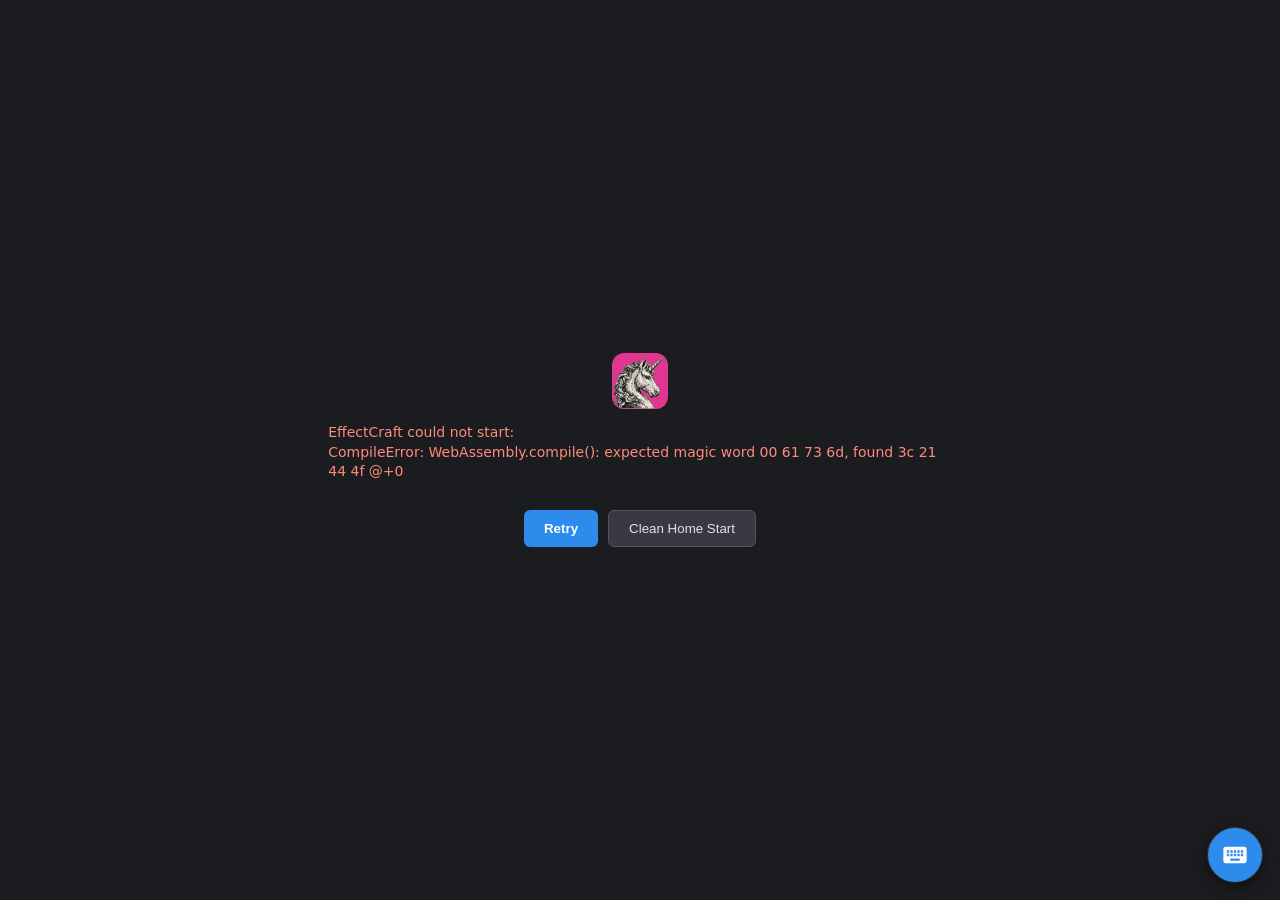
==== packaging/android/app/src/main/assets/web/index.html @ a0d3de22 "feat: EffectCraft Pocket (Unofficial Mobile Port) v0.6.0 by duplexspy" ====
<!doctype html>
<html lang="en">
<head>
  <meta charset="utf-8">
  <meta name="viewport" content="width=device-width, initial-scale=1">
  <meta name="color-scheme" content="dark">
  <meta name="theme-color" content="#1b1c1f">
  <meta name="description" content="EffectCraft: motion graphics and visual effects in the browser">
  <title>EffectCraft</title>
  <link rel="icon" href="favicon.svg" type="image/svg+xml">
  <link rel="manifest" href="manifest.webmanifest">
  <link rel="apple-touch-icon" href="icon-256.png">
  <link rel="stylesheet" href="keyboard.css">
  <style>
    html, body { margin: 0; height: 100%; overflow: hidden; background: #1b1c1f; }
    canvas { position: absolute; inset: 0; width: 100%; height: 100%; display: block; outline: none; }
    #loading {
      position: absolute; inset: 0; display: flex; flex-direction: column; gap: 14px;
      align-items: center; justify-content: center; color: #c9c9cc;
      font: 14px/1.4 system-ui, sans-serif; pointer-events: none;
    }
    #loading img { width: 56px; height: 56px; }
    #loading .err { color: #ff8a7a; white-space: pre-wrap; max-width: 70ch; pointer-events: auto; }
    #device-lost {
      position: absolute; inset: 0; display: flex; flex-direction: column; gap: 10px;
      align-items: center; justify-content: center; padding: 16px; text-align: center;
      background: rgb(18 18 18 / 0.85); color: #c8c8c8; font: 14px/1.4 system-ui, sans-serif;
    }
    #device-lost strong { color: #e3e3e3; font-size: 16px; }
    #device-lost p { margin: 0; max-width: 60ch; }
    #device-lost small { color: #8c8c8c; font-size: 12px; }
    #device-lost div { display: flex; gap: 8px; }
    #device-lost button {
      padding: 6px 14px; border: 1px solid #3a3a3a; border-radius: 4px;
      background: #232323; color: #e3e3e3; font: inherit; cursor: pointer;
    }
    #device-lost button:hover { background: #303030; }
    #device-lost button:last-child { background: #2d8ceb; border-color: #2d8ceb; }
    #device-lost button:last-child:hover { background: #4aa0f5; }
    #device-lost button:disabled { opacity: 0.6; cursor: default; }
  </style>
</head>
<body>
  <canvas id="effectcraft_canvas"></canvas>
  <div id="loading"><img src="favicon.svg" alt=""><div id="status">Loading EffectCraft…</div><div id="substatus" style="font-size:12px;color:#8a8c99;">Initializing…</div></div>
  <script type="module">
    import init, * as ec from "./effectcraft_web.js";
    const t0 = performance.now();
    window.effectcraftLoad = {};
    // The agent / test API: the desktop control channel as promises (docs/web.md).
    window.effectcraft = {
      request: (method, params) => ec.request(method, params ?? {}),
      execute: (command, params) => ec.request("engine.execute", { command, params: params ?? {} }),
      commands: () => ec.request("engine.commands", {}),
      inspect: () => ec.request("ui.inspect", {}),
      screenshot: (params) => ec.request("ui.screenshot", params ?? {}),
      renderFrame: (params) => ec.request("render.frame", { base64: true, ...(params ?? {}) }),
      files: () => ec.files(),
      readFile: (path) => ec.readFile(path),
      addFile: async (fileOrUrl, name) => {
        let bytes;
        if (typeof fileOrUrl === "string") {
          bytes = new Uint8Array(await (await fetch(fileOrUrl)).arrayBuffer());
          name = name ?? fileOrUrl.split("/").pop();
        } else {
          bytes = new Uint8Array(await fileOrUrl.arrayBuffer());
          name = name ?? fileOrUrl.name;
        }
        return ec.addFile(name, bytes);
      },
      info: () => ({
        ...ec.info(),
        crossOriginIsolated: self.crossOriginIsolated,
        webgpu: !!navigator.gpu,
        serviceWorker: !!(navigator.serviceWorker && navigator.serviceWorker.controller),
        load: window.effectcraftLoad,
      }),
      // Browser storage (OPFS / IndexedDB): save without downloading, list, remove, wait for writes.
      saveToBrowser: (path) => ec.saveToBrowser(path ?? undefined),
      listStored: () => ec.listStored(),
      removeStored: (path) => ec.removeStored(path),
      flush: () => ec.flush(),
      // A frame rendered in a frame worker (its GPU by default) vs the page's CPU: {maxDiff, meanDiff, over4, …}.
      workerFrameCheck: (params) => ec.workerFrameCheck(params ?? {}).then(JSON.parse),
    };
    // Offline start and install (PWA): the service worker caches the app's files.
    if ("serviceWorker" in navigator && !new URLSearchParams(location.search).has("nosw")) {
      navigator.serviceWorker.register("sw.js").catch((e) => console.warn("service worker:", e));
    }
    const setStatus = (msg) => {
      const sub = document.getElementById("substatus");
      if (sub) sub.textContent = msg;
      console.log("[LoadStep]", msg);
      if (window.AndroidBridge && window.AndroidBridge.log) {
        window.AndroidBridge.log("step", msg);
      }
    };

    window.addEventListener("error", (ev) => {
      console.error("[UncaughtError]", ev.message, ev.filename, ev.lineno, ev.error);
      if (window.AndroidBridge && window.AndroidBridge.reportError) {
        window.AndroidBridge.reportError(ev.message || "Uncaught Error", ev.error ? (ev.error.stack || String(ev.error)) : `${ev.filename}:${ev.lineno}`);
      }
    });

    window.addEventListener("unhandledrejection", (ev) => {
      console.error("[UnhandledRejection]", ev.reason);
      if (window.AndroidBridge && window.AndroidBridge.reportError) {
        window.AndroidBridge.reportError("Unhandled Rejection", ev.reason ? (ev.reason.stack || String(ev.reason)) : "Promise rejected");
      }
    });

    try {
      setStatus("Loading WebAssembly module…");
      const wasmUrl = new URL("effectcraft_web_bg.wasm", location.href);
      let module;
      try {
        module = await WebAssembly.compileStreaming(fetch(wasmUrl));
      } catch (streamErr) {
        console.warn("compileStreaming fallback:", streamErr);
        setStatus("Compiling WebAssembly module…");
        const resp = await fetch(wasmUrl);
        const bytes = await resp.arrayBuffer();
        module = await WebAssembly.compile(bytes);
      }
      setStatus("Initializing Rust runtime…");
      await init({ module_or_path: module });
      // Clear reference so V8 can free compilation buffers before engine allocations
      module = null;
      window.effectcraftLoad.wasmMs = performance.now() - t0;

      setStatus("Starting EffectCraft UI & Canvas…");
      await ec.start("effectcraft_canvas");
      window.effectcraftLoad.readyMs = performance.now() - t0;
      if (window.AndroidBridge && window.AndroidBridge.onAppReady) {
        window.AndroidBridge.onAppReady();
      }
    } catch (e) {
      console.error("EffectCraft start error:", e);
      const errMsg = (e && (e.stack || e.message)) ? String(e.stack || e.message) : String(e);
      if (window.AndroidBridge && window.AndroidBridge.reportError) {
        window.AndroidBridge.reportError(String(e), errMsg);
      }
      const s = document.getElementById("status");
      const sub = document.getElementById("substatus");
      if (s) {
        s.className = "err";
        s.textContent = "EffectCraft could not start:\n" + errMsg;
      }
      if (sub) {
        sub.innerHTML = "<div style='display:flex;gap:10px;margin-top:14px;'>" +
          "<button onclick='location.reload()' style='padding:10px 20px;background:#2d8ceb;color:#fff;border:none;border-radius:6px;cursor:pointer;font-weight:600;'>Retry</button>" +
          "<button onclick='location.href=\"index.html?nosw&noworkers&home&empty&webgl\"' style='padding:10px 20px;background:#383942;color:#e3e3e3;border:1px solid #555;border-radius:6px;cursor:pointer;'>Clean Home Start</button>" +
          "</div>";
      }
      window.effectcraftLoad.error = errMsg;
    }
  </script>
  <script src="keyboard.js"></script>
</body>
</html>
---- packaging/android/app/src/main/assets/web/keyboard.css ----
/* Virtual Laptop Keyboard Styles for EffectCraft Mobile / Android */

:root {
  --kb-bg: rgba(22, 23, 27, 0.95);
  --kb-border: #383a42;
  --kb-key-bg: #2b2d34;
  --kb-key-bg-hover: #363942;
  --kb-key-bg-active: #1f2025;
  --kb-key-mod-active: #2d8ceb;
  --kb-key-color: #e4e4e7;
  --kb-key-sub-color: #8f929d;
  --kb-key-border: #3d404b;
  --kb-key-shadow: 0 2px 0 #18191d;
  --kb-font: -apple-system, BlinkMacSystemFont, "Segoe UI", Roboto, "Helvetica Neue", sans-serif;
}

/* Floating Keyboard Button */
#ec-floating-kb-btn {
  position: fixed;
  right: 18px;
  bottom: 18px;
  width: 54px;
  height: 54px;
  border-radius: 50%;
  background: #2d8ceb;
  box-shadow: 0 4px 14px rgba(0, 0, 0, 0.5), 0 0 0 1px rgba(255, 255, 255, 0.15);
  display: flex;
  align-items: center;
  justify-content: center;
  color: #ffffff;
  cursor: pointer;
  z-index: 99990;
  user-select: none;
  -webkit-user-select: none;
  touch-action: none;
  transition: transform 0.15s ease, background-color 0.2s ease, opacity 0.2s ease;
}

#ec-floating-kb-btn:active {
  transform: scale(0.92);
  background: #1a73e8;
}

#ec-floating-kb-btn svg {
  width: 28px;
  height: 28px;
  fill: currentColor;
  pointer-events: none;
}

/* Keyboard Overlay Container */
#ec-keyboard-container {
  position: fixed;
  bottom: 0;
  left: 0;
  right: 0;
  height: 48vh;
  min-height: 190px;
  max-height: 52vh;
  background: var(--kb-bg);
  backdrop-filter: blur(12px);
  -webkit-backdrop-filter: blur(12px);
  border-top: 1px solid var(--kb-border);
  box-shadow: 0 -8px 24px rgba(0, 0, 0, 0.6);
  z-index: 999999;
  user-select: none;
  -webkit-user-select: none;
  font-family: var(--kb-font);
  transition: transform 0.25s cubic-bezier(0.16, 1, 0.3, 1), opacity 0.2s ease;
  transform: translateY(0);
  opacity: 1;
  display: flex;
  flex-direction: column;
  box-sizing: border-box;
  padding: 4px 8px 8px 8px;
}

#ec-keyboard-container.ec-kb-hidden {
  transform: translateY(105%);
  opacity: 0;
  pointer-events: none;
}

#ec-keyboard-container.ec-kb-transparent {
  background: rgba(22, 23, 27, 0.65);
}

/* Header bar */
.ec-kb-header {
  display: flex;
  align-items: center;
  justify-content: space-between;
  padding: 3px 6px 5px 6px;
  font-size: 11px;
  color: #9ea1ad;
  border-bottom: 1px solid rgba(255, 255, 255, 0.06);
  margin-bottom: 4px;
}

.ec-kb-header-left {
  display: flex;
  align-items: center;
  gap: 8px;
}

.ec-kb-title {
  font-weight: 600;
  color: #cfd2dc;
  letter-spacing: 0.5px;
  text-transform: uppercase;
  font-size: 10px;
}

.ec-kb-quick-actions {
  display: flex;
  align-items: center;
  gap: 5px;
}

.ec-kb-action-btn {
  background: rgba(255, 255, 255, 0.08);
  border: 1px solid rgba(255, 255, 255, 0.1);
  color: #c4c7d2;
  border-radius: 3px;
  padding: 2px 6px;
  font-size: 10px;
  cursor: pointer;
  font-family: var(--kb-font);
}

.ec-kb-action-btn:active {
  background: rgba(45, 140, 235, 0.4);
  color: #ffffff;
}

.ec-kb-header-right {
  display: flex;
  align-items: center;
  gap: 8px;
}

.ec-kb-tool-btn {
  background: none;
  border: none;
  color: #9ea1ad;
  font-size: 13px;
  cursor: pointer;
  padding: 2px 6px;
  border-radius: 3px;
}

.ec-kb-tool-btn:hover {
  color: #ffffff;
  background: rgba(255, 255, 255, 0.1);
}

/* Keyboard Main Sections (Main + Nav + Numpad) */
.ec-kb-body {
  display: flex;
  gap: 6px;
  flex: 1;
  min-height: 0;
  width: 100%;
}

.ec-kb-section-main {
  flex: 12;
  display: flex;
  flex-direction: column;
  gap: 3px;
}

.ec-kb-section-nav {
  flex: 3;
  display: flex;
  flex-direction: column;
  gap: 3px;
}

.ec-kb-section-numpad {
  flex: 4;
  display: flex;
  flex-direction: column;
  gap: 3px;
}

.ec-kb-row {
  display: flex;
  gap: 3px;
  flex: 1;
}

/* Key Styles */
.ec-kb-key {
  position: relative;
  flex: 1;
  background: var(--kb-key-bg);
  border: 1px solid var(--kb-key-border);
  border-radius: 4px;
  box-shadow: var(--kb-key-shadow);
  color: var(--kb-key-color);
  display: flex;
  flex-direction: column;
  align-items: center;
  justify-content: center;
  font-size: 12px;
  font-weight: 500;
  cursor: pointer;
  touch-action: manipulation;
  -webkit-tap-highlight-color: transparent;
  transition: transform 0.05s ease, background 0.1s ease;
  min-height: 24px;
  padding: 1px 2px;
  line-height: 1.1;
}

.ec-kb-key:hover {
  background: var(--kb-key-bg-hover);
}

.ec-kb-key:active, .ec-kb-key.ec-kb-pressed {
  background: var(--kb-key-bg-active);
  box-shadow: 0 1px 0 #18191d;
  transform: translateY(1px);
}

/* Modifier Active / Latched */
.ec-kb-key.ec-kb-mod-active {
  background: var(--kb-key-mod-active) !important;
  color: #ffffff !important;
  border-color: #55a6f8 !important;
  box-shadow: 0 0 8px rgba(45, 140, 235, 0.6) !important;
}

/* Locked (Caps Lock, Num Lock) Indicator */
.ec-kb-key.ec-kb-locked::after {
  content: "";
  position: absolute;
  top: 3px;
  right: 4px;
  width: 5px;
  height: 5px;
  border-radius: 50%;
  background: #20e070;
  box-shadow: 0 0 4px #20e070;
}

/* Key Sizing variants */
.ec-kb-key-fn {
  font-size: 10px;
  color: #adb0be;
  min-height: 20px;
}

.ec-kb-w-1-25 { flex: 1.25; }
.ec-kb-w-1-5  { flex: 1.5; }
.ec-kb-w-1-75 { flex: 1.75; }
.ec-kb-w-2    { flex: 2; }
.ec-kb-w-2-25 { flex: 2.25; }
.ec-kb-w-space { flex: 5.5; }
.ec-kb-h-2    { flex: 2; }

/* Sub labels on keys */
.ec-kb-sub {
  font-size: 9px;
  color: var(--kb-key-sub-color);
  line-height: 1;
}

.ec-kb-main-label {
  font-size: 11px;
  line-height: 1;
}

.ec-kb-arrow {
  font-size: 12px;
}
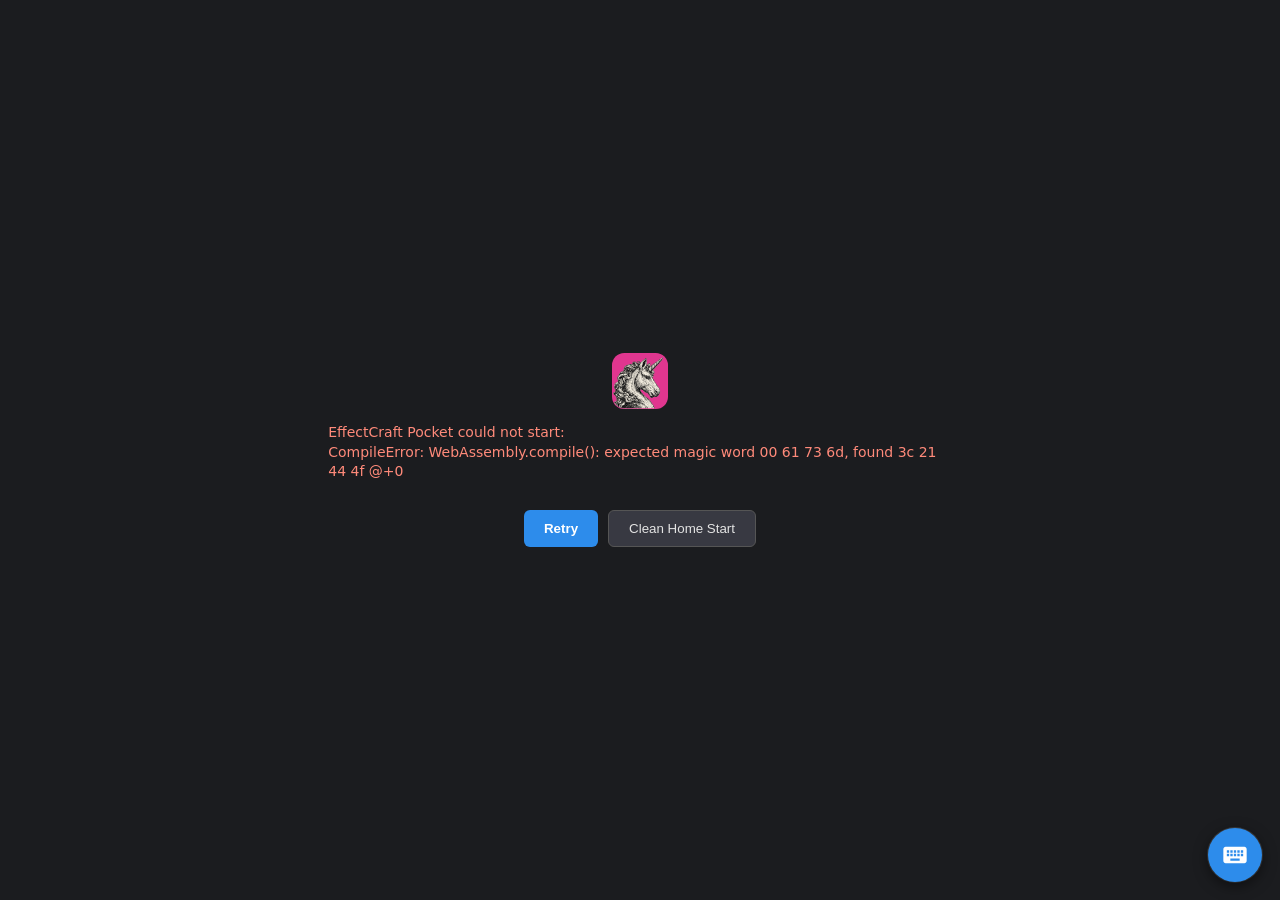
==== commit 904abbcc: "feat: Add Android file chooser support, credit duplexspy, and rename app to EffectCraft Pocket" ====
--- a/packaging/android/app/src/main/assets/web/index.html
+++ b/packaging/android/app/src/main/assets/web/index.html
@@ -6,7 +6,7 @@
   <meta name="color-scheme" content="dark">
   <meta name="theme-color" content="#1b1c1f">
   <meta name="description" content="EffectCraft: motion graphics and visual effects in the browser">
-  <title>EffectCraft</title>
+  <title>EffectCraft Pocket</title>
   <link rel="icon" href="favicon.svg" type="image/svg+xml">
   <link rel="manifest" href="manifest.webmanifest">
   <link rel="apple-touch-icon" href="icon-256.png">
@@ -42,7 +42,7 @@
 </head>
 <body>
   <canvas id="effectcraft_canvas"></canvas>
-  <div id="loading"><img src="favicon.svg" alt=""><div id="status">Loading EffectCraft…</div><div id="substatus" style="font-size:12px;color:#8a8c99;">Initializing…</div></div>
+  <div id="loading"><img src="favicon.svg" alt=""><div id="status">Loading EffectCraft Pocket…</div><div id="substatus" style="font-size:12px;color:#8a8c99;">Initializing…</div></div>
   <script type="module">
     import init, * as ec from "./effectcraft_web.js";
     const t0 = performance.now();
@@ -129,14 +129,14 @@
       module = null;
       window.effectcraftLoad.wasmMs = performance.now() - t0;
 
-      setStatus("Starting EffectCraft UI & Canvas…");
+      setStatus("Starting EffectCraft Pocket UI & Canvas…");
       await ec.start("effectcraft_canvas");
       window.effectcraftLoad.readyMs = performance.now() - t0;
       if (window.AndroidBridge && window.AndroidBridge.onAppReady) {
         window.AndroidBridge.onAppReady();
       }
     } catch (e) {
-      console.error("EffectCraft start error:", e);
+      console.error("EffectCraft Pocket start error:", e);
       const errMsg = (e && (e.stack || e.message)) ? String(e.stack || e.message) : String(e);
       if (window.AndroidBridge && window.AndroidBridge.reportError) {
         window.AndroidBridge.reportError(String(e), errMsg);
@@ -145,7 +145,7 @@
       const sub = document.getElementById("substatus");
       if (s) {
         s.className = "err";
-        s.textContent = "EffectCraft could not start:\n" + errMsg;
+        s.textContent = "EffectCraft Pocket could not start:\n" + errMsg;
       }
       if (sub) {
         sub.innerHTML = "<div style='display:flex;gap:10px;margin-top:14px;'>" +
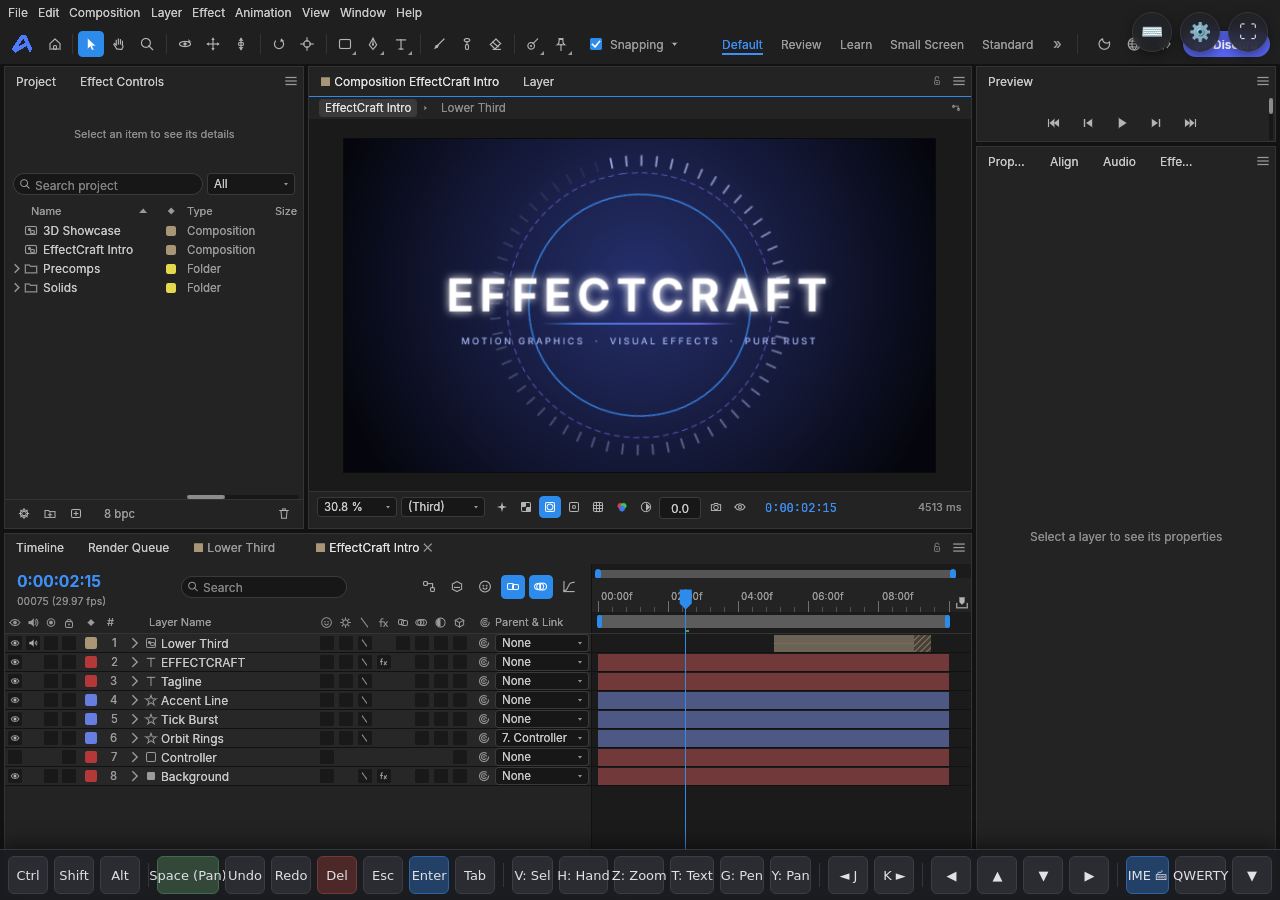
==== commit b60aaad0: "Update to EffectCraft v0.23.1 Pocket: Virtual Keyboard, DPI controls, 100% CPU/GPU performance, and " ====
--- a/packaging/android/app/src/main/assets/web/index.html
+++ b/packaging/android/app/src/main/assets/web/index.html
@@ -6,11 +6,11 @@
   <meta name="color-scheme" content="dark">
   <meta name="theme-color" content="#1b1c1f">
   <meta name="description" content="EffectCraft: motion graphics and visual effects in the browser">
-  <title>EffectCraft Pocket</title>
+  <title>EffectCraft</title>
   <link rel="icon" href="favicon.svg" type="image/svg+xml">
   <link rel="manifest" href="manifest.webmanifest">
   <link rel="apple-touch-icon" href="icon-256.png">
-  <link rel="stylesheet" href="keyboard.css">
+  <link rel="stylesheet" href="mobile.css">
   <style>
     html, body { margin: 0; height: 100%; overflow: hidden; background: #1b1c1f; }
     canvas { position: absolute; inset: 0; width: 100%; height: 100%; display: block; outline: none; }
@@ -42,7 +42,7 @@
 </head>
 <body>
   <canvas id="effectcraft_canvas"></canvas>
-  <div id="loading"><img src="favicon.svg" alt=""><div id="status">Loading EffectCraft Pocket…</div><div id="substatus" style="font-size:12px;color:#8a8c99;">Initializing…</div></div>
+  <div id="loading"><img src="favicon.svg" alt=""><div id="status">Loading EffectCraft…</div></div>
   <script type="module">
     import init, * as ec from "./effectcraft_web.js";
     const t0 = performance.now();
@@ -72,7 +72,13 @@
         ...ec.info(),
         crossOriginIsolated: self.crossOriginIsolated,
         webgpu: !!navigator.gpu,
-        serviceWorker: !!(navigator.serviceWorker && navigator.serviceWorker.controller),
+        serviceWorker: (() => {
+          try {
+            return !!(navigator.serviceWorker && navigator.serviceWorker.controller);
+          } catch {
+            return false;
+          }
+        })(),
         load: window.effectcraftLoad,
       }),
       // Browser storage (OPFS / IndexedDB): save without downloading, list, remove, wait for writes.
@@ -84,78 +90,36 @@
       workerFrameCheck: (params) => ec.workerFrameCheck(params ?? {}).then(JSON.parse),
     };
     // Offline start and install (PWA): the service worker caches the app's files.
-    if ("serviceWorker" in navigator && !new URLSearchParams(location.search).has("nosw")) {
-      navigator.serviceWorker.register("sw.js").catch((e) => console.warn("service worker:", e));
+    if (!new URLSearchParams(location.search).has("nosw")) {
+      try {
+        if ("serviceWorker" in navigator && navigator.serviceWorker) {
+          navigator.serviceWorker.register("sw.js").catch((e) => console.warn("service worker:", e));
+        }
+      } catch (e) {
+        console.warn("service worker:", e);
+      }
     }
-    const setStatus = (msg) => {
-      const sub = document.getElementById("substatus");
-      if (sub) sub.textContent = msg;
-      console.log("[LoadStep]", msg);
-      if (window.AndroidBridge && window.AndroidBridge.log) {
-        window.AndroidBridge.log("step", msg);
-      }
-    };
-
-    window.addEventListener("error", (ev) => {
-      console.error("[UncaughtError]", ev.message, ev.filename, ev.lineno, ev.error);
-      if (window.AndroidBridge && window.AndroidBridge.reportError) {
-        window.AndroidBridge.reportError(ev.message || "Uncaught Error", ev.error ? (ev.error.stack || String(ev.error)) : `${ev.filename}:${ev.lineno}`);
-      }
-    });
-
-    window.addEventListener("unhandledrejection", (ev) => {
-      console.error("[UnhandledRejection]", ev.reason);
-      if (window.AndroidBridge && window.AndroidBridge.reportError) {
-        window.AndroidBridge.reportError("Unhandled Rejection", ev.reason ? (ev.reason.stack || String(ev.reason)) : "Promise rejected");
-      }
-    });
-
     try {
-      setStatus("Loading WebAssembly module…");
+      // Compile once: the page and its render workers instantiate the same module.
       const wasmUrl = new URL("effectcraft_web_bg.wasm", location.href);
       let module;
       try {
         module = await WebAssembly.compileStreaming(fetch(wasmUrl));
-      } catch (streamErr) {
-        console.warn("compileStreaming fallback:", streamErr);
-        setStatus("Compiling WebAssembly module…");
-        const resp = await fetch(wasmUrl);
-        const bytes = await resp.arrayBuffer();
-        module = await WebAssembly.compile(bytes);
+      } catch {
+        module = await WebAssembly.compile(await (await fetch(wasmUrl)).arrayBuffer());
       }
-      setStatus("Initializing Rust runtime…");
+      window.effectcraftModule = module;
       await init({ module_or_path: module });
-      // Clear reference so V8 can free compilation buffers before engine allocations
-      module = null;
       window.effectcraftLoad.wasmMs = performance.now() - t0;
-
-      setStatus("Starting EffectCraft Pocket UI & Canvas…");
       await ec.start("effectcraft_canvas");
       window.effectcraftLoad.readyMs = performance.now() - t0;
-      if (window.AndroidBridge && window.AndroidBridge.onAppReady) {
-        window.AndroidBridge.onAppReady();
-      }
     } catch (e) {
-      console.error("EffectCraft Pocket start error:", e);
-      const errMsg = (e && (e.stack || e.message)) ? String(e.stack || e.message) : String(e);
-      if (window.AndroidBridge && window.AndroidBridge.reportError) {
-        window.AndroidBridge.reportError(String(e), errMsg);
-      }
       const s = document.getElementById("status");
-      const sub = document.getElementById("substatus");
-      if (s) {
-        s.className = "err";
-        s.textContent = "EffectCraft Pocket could not start:\n" + errMsg;
-      }
-      if (sub) {
-        sub.innerHTML = "<div style='display:flex;gap:10px;margin-top:14px;'>" +
-          "<button onclick='location.reload()' style='padding:10px 20px;background:#2d8ceb;color:#fff;border:none;border-radius:6px;cursor:pointer;font-weight:600;'>Retry</button>" +
-          "<button onclick='location.href=\"index.html?nosw&noworkers&home&empty&webgl\"' style='padding:10px 20px;background:#383942;color:#e3e3e3;border:1px solid #555;border-radius:6px;cursor:pointer;'>Clean Home Start</button>" +
-          "</div>";
-      }
-      window.effectcraftLoad.error = errMsg;
+      if (s) { s.className = "err"; s.textContent = "EffectCraft failed to start:\n" + (e && e.stack || e); }
+      window.effectcraftLoad.error = String(e);
+      throw e;
     }
   </script>
-  <script src="keyboard.js"></script>
+  <script src="mobile.js"></script>
 </body>
 </html>
--- a/packaging/android/app/src/main/assets/web/mobile.css
+++ b/packaging/android/app/src/main/assets/web/mobile.css
@@ -0,0 +1,409 @@
+/* EffectCraft Mobile Styling */
+:root {
+  --ec-bg: #1b1c1f;
+  --ec-panel: #232428;
+  --ec-panel-border: #35363b;
+  --ec-accent: #2d8ceb;
+  --ec-accent-hover: #4aa0f5;
+  --ec-text: #e0e1e6;
+  --ec-text-dim: #9b9ca3;
+  --ec-danger: #e04747;
+}
+
+/* Touch Action on main canvas */
+#effectcraft_canvas {
+  touch-action: none;
+  -webkit-touch-callout: none;
+  -webkit-user-select: none;
+  user-select: none;
+}
+
+/* Floating Action / Menu Button */
+#ec-mobile-controls {
+  position: fixed;
+  top: 12px;
+  right: 12px;
+  display: flex;
+  gap: 8px;
+  z-index: 99999;
+}
+
+.ec-mobile-fab {
+  width: 40px;
+  height: 40px;
+  border-radius: 50%;
+  background: rgba(35, 36, 40, 0.85);
+  border: 1px solid var(--ec-panel-border);
+  color: var(--ec-text);
+  display: flex;
+  align-items: center;
+  justify-content: center;
+  font-size: 18px;
+  cursor: pointer;
+  box-shadow: 0 4px 12px rgba(0, 0, 0, 0.4);
+  backdrop-filter: blur(8px);
+  -webkit-backdrop-filter: blur(8px);
+  user-select: none;
+  transition: all 0.15s ease;
+}
+
+.ec-mobile-fab:active {
+  transform: scale(0.92);
+  background: var(--ec-accent);
+}
+
+.ec-mobile-fab.active {
+  background: var(--ec-accent);
+  border-color: var(--ec-accent-hover);
+  color: #fff;
+}
+
+/* Virtual Keyboard Toolbar (Docked at bottom) */
+#ec-vk-container {
+  position: fixed;
+  bottom: 0;
+  left: 0;
+  right: 0;
+  background: rgba(27, 28, 31, 0.94);
+  backdrop-filter: blur(12px);
+  -webkit-backdrop-filter: blur(12px);
+  border-top: 1px solid var(--ec-panel-border);
+  box-shadow: 0 -4px 20px rgba(0, 0, 0, 0.5);
+  z-index: 99998;
+  display: flex;
+  flex-direction: column;
+  transition: transform 0.25s cubic-bezier(0.1, 0.9, 0.2, 1);
+  user-select: none;
+}
+
+#ec-vk-container.hidden {
+  transform: translateY(105%);
+}
+
+.ec-vk-bar {
+  display: flex;
+  align-items: center;
+  overflow-x: auto;
+  overflow-y: hidden;
+  padding: 6px 8px;
+  gap: 6px;
+  -webkit-overflow-scrolling: touch;
+}
+
+.ec-vk-bar::-webkit-scrollbar {
+  display: none;
+}
+
+.ec-vk-key {
+  height: 38px;
+  min-width: 40px;
+  padding: 0 10px;
+  background: #2b2c31;
+  border: 1px solid #3c3d44;
+  border-radius: 6px;
+  color: var(--ec-text);
+  font-size: 13px;
+  font-weight: 500;
+  font-family: system-ui, -apple-system, sans-serif;
+  display: flex;
+  align-items: center;
+  justify-content: center;
+  cursor: pointer;
+  white-space: nowrap;
+  touch-action: manipulation;
+  transition: background 0.1s, transform 0.05s;
+}
+
+.ec-vk-key:active {
+  background: #42434a;
+  transform: translateY(1px);
+}
+
+.ec-vk-key.mod-active {
+  background: #1c5ba6 !important;
+  border-color: #3b8ce8 !important;
+  color: #fff !important;
+  box-shadow: 0 0 6px rgba(45, 140, 235, 0.6);
+}
+
+.ec-vk-key.primary {
+  background: #234066;
+  border-color: #2d62a3;
+}
+
+.ec-vk-key.highlight {
+  background: #34483a;
+  border-color: #3e6d49;
+}
+
+.ec-vk-key.danger {
+  background: #4d2828;
+  border-color: #733a3a;
+}
+
+.ec-vk-divider {
+  width: 1px;
+  height: 24px;
+  background: var(--ec-panel-border);
+  margin: 0 2px;
+  flex-shrink: 0;
+}
+
+/* Full Virtual QWERTY Keyboard */
+#ec-vk-full {
+  display: none;
+  flex-direction: column;
+  padding: 4px 6px 10px 6px;
+  gap: 5px;
+  background: #1e1f23;
+  border-top: 1px solid #2d2e33;
+}
+
+#ec-vk-full.visible {
+  display: flex;
+}
+
+.ec-vk-full-row {
+  display: flex;
+  justify-content: center;
+  gap: 4px;
+  touch-action: manipulation;
+}
+
+.ec-vk-full-key {
+  flex: 1;
+  max-width: 44px;
+  height: 42px;
+  background: #2c2d33;
+  border: 1px solid #3e4047;
+  border-radius: 5px;
+  color: #fff;
+  font-size: 15px;
+  display: flex;
+  align-items: center;
+  justify-content: center;
+  cursor: pointer;
+}
+
+.ec-vk-full-key.wide {
+  flex: 1.5;
+  max-width: 68px;
+  font-size: 12px;
+  background: #25262c;
+}
+
+.ec-vk-full-key.space {
+  flex: 4;
+  max-width: 220px;
+}
+
+.ec-vk-full-key:active {
+  background: #474952;
+}
+
+/* Quick Text Typing Bar */
+#ec-text-bar {
+  display: none;
+  align-items: center;
+  padding: 6px 10px;
+  gap: 8px;
+  background: #222327;
+  border-bottom: 1px solid #33343a;
+}
+
+#ec-text-bar.visible {
+  display: flex;
+}
+
+#ec-text-input {
+  flex: 1;
+  height: 34px;
+  background: #18191b;
+  border: 1px solid #383940;
+  border-radius: 4px;
+  color: #fff;
+  padding: 0 10px;
+  font-size: 14px;
+  outline: none;
+}
+
+#ec-text-input:focus {
+  border-color: var(--ec-accent);
+}
+
+/* Modal Dialog for DPI Settings & Hardware Status */
+#ec-modal-overlay {
+  position: fixed;
+  inset: 0;
+  background: rgba(0, 0, 0, 0.75);
+  backdrop-filter: blur(6px);
+  -webkit-backdrop-filter: blur(6px);
+  z-index: 100000;
+  display: flex;
+  align-items: center;
+  justify-content: center;
+  padding: 16px;
+  opacity: 0;
+  pointer-events: none;
+  transition: opacity 0.2s ease;
+}
+
+#ec-modal-overlay.open {
+  opacity: 1;
+  pointer-events: auto;
+}
+
+.ec-modal {
+  background: #222328;
+  border: 1px solid #3c3e46;
+  border-radius: 12px;
+  width: 100%;
+  max-width: 480px;
+  max-height: 90vh;
+  overflow-y: auto;
+  box-shadow: 0 12px 36px rgba(0, 0, 0, 0.7);
+  color: var(--ec-text);
+  font-family: system-ui, -apple-system, sans-serif;
+  display: flex;
+  flex-direction: column;
+}
+
+.ec-modal-header {
+  padding: 16px 20px;
+  border-bottom: 1px solid #33353c;
+  display: flex;
+  align-items: center;
+  justify-content: space-between;
+}
+
+.ec-modal-title {
+  font-size: 17px;
+  font-weight: 600;
+  display: flex;
+  align-items: center;
+  gap: 8px;
+}
+
+.ec-modal-close {
+  background: none;
+  border: none;
+  color: var(--ec-text-dim);
+  font-size: 20px;
+  cursor: pointer;
+  padding: 4px;
+}
+
+.ec-modal-body {
+  padding: 20px;
+  display: flex;
+  flex-direction: column;
+  gap: 18px;
+}
+
+.ec-setting-group {
+  display: flex;
+  flex-direction: column;
+  gap: 8px;
+}
+
+.ec-setting-label {
+  font-size: 14px;
+  font-weight: 600;
+  color: #c9c9d1;
+  display: flex;
+  justify-content: space-between;
+  align-items: center;
+}
+
+.ec-setting-value {
+  color: var(--ec-accent);
+  font-weight: 700;
+}
+
+.ec-setting-desc {
+  font-size: 12px;
+  color: var(--ec-text-dim);
+  line-height: 1.4;
+}
+
+/* Preset Buttons Grid */
+.ec-preset-grid {
+  display: grid;
+  grid-template-columns: repeat(3, 1fr);
+  gap: 6px;
+  margin-top: 4px;
+}
+
+.ec-preset-btn {
+  padding: 8px 6px;
+  background: #2b2c32;
+  border: 1px solid #3c3e45;
+  border-radius: 6px;
+  color: var(--ec-text);
+  font-size: 12px;
+  font-weight: 500;
+  text-align: center;
+  cursor: pointer;
+  transition: all 0.15s;
+}
+
+.ec-preset-btn.active {
+  background: #1c5ba6;
+  border-color: #3b8ce8;
+  color: #fff;
+}
+
+/* Slider Controls */
+.ec-slider {
+  width: 100%;
+  accent-color: var(--ec-accent);
+  height: 6px;
+  background: #33353c;
+  border-radius: 3px;
+  outline: none;
+  margin: 6px 0;
+}
+
+/* Hardware / 100% Performance Badges */
+.ec-perf-badge-row {
+  display: flex;
+  flex-wrap: wrap;
+  gap: 8px;
+  margin-top: 6px;
+}
+
+.ec-perf-badge {
+  display: inline-flex;
+  align-items: center;
+  gap: 6px;
+  background: #1a3022;
+  border: 1px solid #295438;
+  color: #72d993;
+  font-size: 11px;
+  font-weight: 600;
+  padding: 4px 8px;
+  border-radius: 4px;
+}
+
+.ec-perf-badge.active-gpu {
+  background: #202b3d;
+  border-color: #2b4975;
+  color: #6eb3fa;
+}
+
+.ec-action-btn {
+  padding: 10px 14px;
+  background: var(--ec-accent);
+  border: none;
+  border-radius: 6px;
+  color: #fff;
+  font-size: 14px;
+  font-weight: 600;
+  cursor: pointer;
+  text-align: center;
+  margin-top: 4px;
+}
+
+.ec-action-btn:active {
+  background: var(--ec-accent-hover);
+}
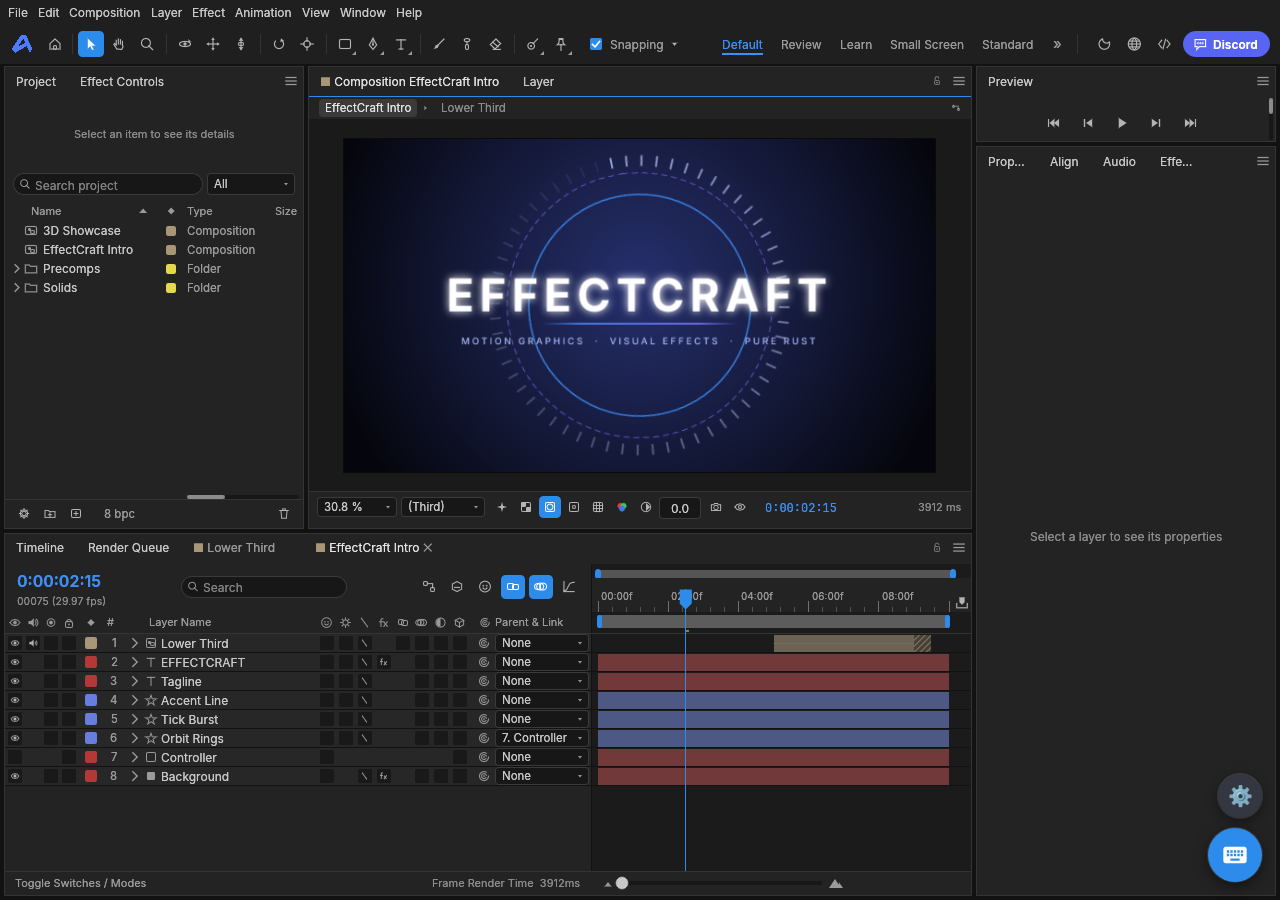
==== commit 1ec4a974: "feat(mobile): v0.23.2 Beta - restore v0.6.0 chiclet keyboard, native mobile file picker, and direct " ====
--- a/packaging/android/app/src/main/assets/web/index.html
+++ b/packaging/android/app/src/main/assets/web/index.html
@@ -10,7 +10,7 @@
   <link rel="icon" href="favicon.svg" type="image/svg+xml">
   <link rel="manifest" href="manifest.webmanifest">
   <link rel="apple-touch-icon" href="icon-256.png">
-  <link rel="stylesheet" href="mobile.css">
+  <link rel="stylesheet" href="keyboard.css">
   <style>
     html, body { margin: 0; height: 100%; overflow: hidden; background: #1b1c1f; }
     canvas { position: absolute; inset: 0; width: 100%; height: 100%; display: block; outline: none; }
@@ -120,6 +120,6 @@
       throw e;
     }
   </script>
-  <script src="mobile.js"></script>
+  <script src="keyboard.js"></script>
 </body>
 </html>
--- a/packaging/android/app/src/main/assets/web/keyboard.css
+++ b/packaging/android/app/src/main/assets/web/keyboard.css
@@ -0,0 +1,460 @@
+/* Virtual Laptop Keyboard Styles for EffectCraft Mobile / Android */
+
+:root {
+  --kb-bg: rgba(22, 23, 27, 0.95);
+  --kb-border: #383a42;
+  --kb-key-bg: #2b2d34;
+  --kb-key-bg-hover: #363942;
+  --kb-key-bg-active: #1f2025;
+  --kb-key-mod-active: #2d8ceb;
+  --kb-key-color: #e4e4e7;
+  --kb-key-sub-color: #8f929d;
+  --kb-key-border: #3d404b;
+  --kb-key-shadow: 0 2px 0 #18191d;
+  --kb-font: -apple-system, BlinkMacSystemFont, "Segoe UI", Roboto, "Helvetica Neue", sans-serif;
+}
+
+/* Floating Keyboard Button */
+#ec-floating-kb-btn {
+  position: fixed;
+  right: 18px;
+  bottom: 18px;
+  width: 54px;
+  height: 54px;
+  border-radius: 50%;
+  background: #2d8ceb;
+  box-shadow: 0 4px 14px rgba(0, 0, 0, 0.5), 0 0 0 1px rgba(255, 255, 255, 0.15);
+  display: flex;
+  align-items: center;
+  justify-content: center;
+  color: #ffffff;
+  cursor: pointer;
+  z-index: 99990;
+  user-select: none;
+  -webkit-user-select: none;
+  touch-action: none;
+  transition: transform 0.15s ease, background-color 0.2s ease, opacity 0.2s ease;
+}
+
+#ec-floating-kb-btn:active {
+  transform: scale(0.92);
+  background: #1a73e8;
+}
+
+#ec-floating-kb-btn svg {
+  width: 28px;
+  height: 28px;
+  fill: currentColor;
+  pointer-events: none;
+}
+
+/* Keyboard Overlay Container */
+#ec-keyboard-container {
+  position: fixed;
+  bottom: 0;
+  left: 0;
+  right: 0;
+  height: 48vh;
+  min-height: 190px;
+  max-height: 52vh;
+  background: var(--kb-bg);
+  backdrop-filter: blur(12px);
+  -webkit-backdrop-filter: blur(12px);
+  border-top: 1px solid var(--kb-border);
+  box-shadow: 0 -8px 24px rgba(0, 0, 0, 0.6);
+  z-index: 999999;
+  user-select: none;
+  -webkit-user-select: none;
+  font-family: var(--kb-font);
+  transition: transform 0.25s cubic-bezier(0.16, 1, 0.3, 1), opacity 0.2s ease;
+  transform: translateY(0);
+  opacity: 1;
+  display: flex;
+  flex-direction: column;
+  box-sizing: border-box;
+  padding: 4px 8px 8px 8px;
+}
+
+#ec-keyboard-container.ec-kb-hidden {
+  transform: translateY(105%);
+  opacity: 0;
+  pointer-events: none;
+}
+
+#ec-keyboard-container.ec-kb-transparent {
+  background: rgba(22, 23, 27, 0.65);
+}
+
+/* Header bar */
+.ec-kb-header {
+  display: flex;
+  align-items: center;
+  justify-content: space-between;
+  padding: 3px 6px 5px 6px;
+  font-size: 11px;
+  color: #9ea1ad;
+  border-bottom: 1px solid rgba(255, 255, 255, 0.06);
+  margin-bottom: 4px;
+}
+
+.ec-kb-header-left {
+  display: flex;
+  align-items: center;
+  gap: 8px;
+}
+
+.ec-kb-title {
+  font-weight: 600;
+  color: #cfd2dc;
+  letter-spacing: 0.5px;
+  text-transform: uppercase;
+  font-size: 10px;
+}
+
+.ec-kb-quick-actions {
+  display: flex;
+  align-items: center;
+  gap: 5px;
+}
+
+.ec-kb-action-btn {
+  background: rgba(255, 255, 255, 0.08);
+  border: 1px solid rgba(255, 255, 255, 0.1);
+  color: #c4c7d2;
+  border-radius: 3px;
+  padding: 2px 6px;
+  font-size: 10px;
+  cursor: pointer;
+  font-family: var(--kb-font);
+}
+
+.ec-kb-action-btn:active {
+  background: rgba(45, 140, 235, 0.4);
+  color: #ffffff;
+}
+
+.ec-kb-header-right {
+  display: flex;
+  align-items: center;
+  gap: 8px;
+}
+
+.ec-kb-tool-btn {
+  background: none;
+  border: none;
+  color: #9ea1ad;
+  font-size: 13px;
+  cursor: pointer;
+  padding: 2px 6px;
+  border-radius: 3px;
+}
+
+.ec-kb-tool-btn:hover {
+  color: #ffffff;
+  background: rgba(255, 255, 255, 0.1);
+}
+
+/* Keyboard Main Sections (Main + Nav + Numpad) */
+.ec-kb-body {
+  display: flex;
+  gap: 6px;
+  flex: 1;
+  min-height: 0;
+  width: 100%;
+}
+
+.ec-kb-section-main {
+  flex: 12;
+  display: flex;
+  flex-direction: column;
+  gap: 3px;
+}
+
+.ec-kb-section-nav {
+  flex: 3;
+  display: flex;
+  flex-direction: column;
+  gap: 3px;
+}
+
+.ec-kb-section-numpad {
+  flex: 4;
+  display: flex;
+  flex-direction: column;
+  gap: 3px;
+}
+
+.ec-kb-row {
+  display: flex;
+  gap: 3px;
+  flex: 1;
+}
+
+/* Key Styles */
+.ec-kb-key {
+  position: relative;
+  flex: 1;
+  background: var(--kb-key-bg);
+  border: 1px solid var(--kb-key-border);
+  border-radius: 4px;
+  box-shadow: var(--kb-key-shadow);
+  color: var(--kb-key-color);
+  display: flex;
+  flex-direction: column;
+  align-items: center;
+  justify-content: center;
+  font-size: 12px;
+  font-weight: 500;
+  cursor: pointer;
+  touch-action: manipulation;
+  -webkit-tap-highlight-color: transparent;
+  transition: transform 0.05s ease, background 0.1s ease;
+  min-height: 24px;
+  padding: 1px 2px;
+  line-height: 1.1;
+}
+
+.ec-kb-key:hover {
+  background: var(--kb-key-bg-hover);
+}
+
+.ec-kb-key:active, .ec-kb-key.ec-kb-pressed {
+  background: var(--kb-key-bg-active);
+  box-shadow: 0 1px 0 #18191d;
+  transform: translateY(1px);
+}
+
+/* Modifier Active / Latched */
+.ec-kb-key.ec-kb-mod-active {
+  background: var(--kb-key-mod-active) !important;
+  color: #ffffff !important;
+  border-color: #55a6f8 !important;
+  box-shadow: 0 0 8px rgba(45, 140, 235, 0.6) !important;
+}
+
+/* Locked (Caps Lock, Num Lock) Indicator */
+.ec-kb-key.ec-kb-locked::after {
+  content: "";
+  position: absolute;
+  top: 3px;
+  right: 4px;
+  width: 5px;
+  height: 5px;
+  border-radius: 50%;
+  background: #20e070;
+  box-shadow: 0 0 4px #20e070;
+}
+
+/* Key Sizing variants */
+.ec-kb-key-fn {
+  font-size: 10px;
+  color: #adb0be;
+  min-height: 20px;
+}
+
+.ec-kb-w-1-25 { flex: 1.25; }
+.ec-kb-w-1-5  { flex: 1.5; }
+.ec-kb-w-1-75 { flex: 1.75; }
+.ec-kb-w-2    { flex: 2; }
+.ec-kb-w-2-25 { flex: 2.25; }
+.ec-kb-w-space { flex: 5.5; }
+.ec-kb-h-2    { flex: 2; }
+
+/* Sub labels on keys */
+.ec-kb-sub {
+  font-size: 9px;
+  color: var(--kb-key-sub-color);
+  line-height: 1;
+}
+
+.ec-kb-main-label {
+  font-size: 11px;
+  line-height: 1;
+}
+
+.ec-kb-arrow {
+  font-size: 12px;
+}
+
+/* Floating DPI Button */
+#ec-floating-dpi-btn {
+  position: fixed;
+  right: 18px;
+  bottom: 82px;
+  width: 44px;
+  height: 44px;
+  border-radius: 50%;
+  background: #343741;
+  box-shadow: 0 4px 12px rgba(0, 0, 0, 0.4), 0 0 0 1px rgba(255, 255, 255, 0.15);
+  display: flex;
+  align-items: center;
+  justify-content: center;
+  color: #ffffff;
+  font-size: 20px;
+  cursor: pointer;
+  z-index: 99990;
+  user-select: none;
+  -webkit-user-select: none;
+  touch-action: none;
+  transition: transform 0.15s ease, background 0.2s ease;
+}
+
+#ec-floating-dpi-btn:active {
+  transform: scale(0.92);
+  background: #23252b;
+}
+
+/* DPI & Mobile Settings Modal */
+#ec-dpi-modal-overlay {
+  position: fixed;
+  inset: 0;
+  background: rgba(0, 0, 0, 0.7);
+  backdrop-filter: blur(6px);
+  -webkit-backdrop-filter: blur(6px);
+  z-index: 1000000;
+  display: flex;
+  align-items: center;
+  justify-content: center;
+  padding: 16px;
+  opacity: 0;
+  pointer-events: none;
+  transition: opacity 0.2s ease;
+  font-family: var(--kb-font);
+}
+
+#ec-dpi-modal-overlay.active {
+  opacity: 1;
+  pointer-events: auto;
+}
+
+.ec-dpi-modal-card {
+  background: #202228;
+  border: 1px solid #3d414e;
+  border-radius: 12px;
+  width: 100%;
+  max-width: 460px;
+  box-shadow: 0 12px 36px rgba(0, 0, 0, 0.7);
+  display: flex;
+  flex-direction: column;
+  overflow: hidden;
+  color: #e4e4e7;
+}
+
+.ec-dpi-modal-header {
+  padding: 12px 16px;
+  background: #18191f;
+  border-bottom: 1px solid #2e303a;
+  display: flex;
+  align-items: center;
+  justify-content: space-between;
+}
+
+.ec-dpi-modal-title {
+  font-size: 14px;
+  font-weight: 600;
+  color: #ffffff;
+}
+
+.ec-dpi-modal-close {
+  background: none;
+  border: none;
+  color: #8f929d;
+  font-size: 16px;
+  cursor: pointer;
+  padding: 4px;
+}
+
+.ec-dpi-modal-close:hover {
+  color: #ffffff;
+}
+
+.ec-dpi-modal-content {
+  padding: 16px;
+  display: flex;
+  flex-direction: column;
+  gap: 16px;
+  max-height: 70vh;
+  overflow-y: auto;
+}
+
+.ec-dpi-group {
+  display: flex;
+  flex-direction: column;
+  gap: 8px;
+}
+
+.ec-dpi-label-row {
+  display: flex;
+  justify-content: space-between;
+  align-items: center;
+  font-size: 13px;
+  font-weight: 500;
+}
+
+.ec-dpi-val-badge {
+  background: #2d8ceb;
+  color: #ffffff;
+  padding: 2px 8px;
+  border-radius: 10px;
+  font-size: 11px;
+  font-weight: 600;
+}
+
+.ec-dpi-slider {
+  -webkit-appearance: none;
+  appearance: none;
+  width: 100%;
+  height: 6px;
+  border-radius: 3px;
+  background: #373a46;
+  outline: none;
+}
+
+.ec-dpi-slider::-webkit-slider-thumb {
+  -webkit-appearance: none;
+  appearance: none;
+  width: 20px;
+  height: 20px;
+  border-radius: 50%;
+  background: #2d8ceb;
+  cursor: pointer;
+  box-shadow: 0 0 6px rgba(0, 0, 0, 0.4);
+}
+
+.ec-dpi-presets {
+  display: flex;
+  gap: 6px;
+  flex-wrap: wrap;
+}
+
+.ec-dpi-preset-btn {
+  background: #2b2e38;
+  border: 1px solid #3c404f;
+  color: #cfd2dc;
+  padding: 6px 10px;
+  border-radius: 6px;
+  font-size: 11px;
+  cursor: pointer;
+  flex: 1;
+  text-align: center;
+  min-width: 60px;
+}
+
+.ec-dpi-preset-btn:active, .ec-dpi-preset-btn.active {
+  background: #2d8ceb;
+  color: #ffffff;
+  border-color: #55a6f8;
+}
+
+.ec-hardware-info {
+  background: #18191f;
+  border-radius: 8px;
+  padding: 10px 12px;
+  font-size: 11px;
+  color: #8f929d;
+  line-height: 1.5;
+}
+
+.ec-hardware-info strong {
+  color: #cfd2dc;
+}
